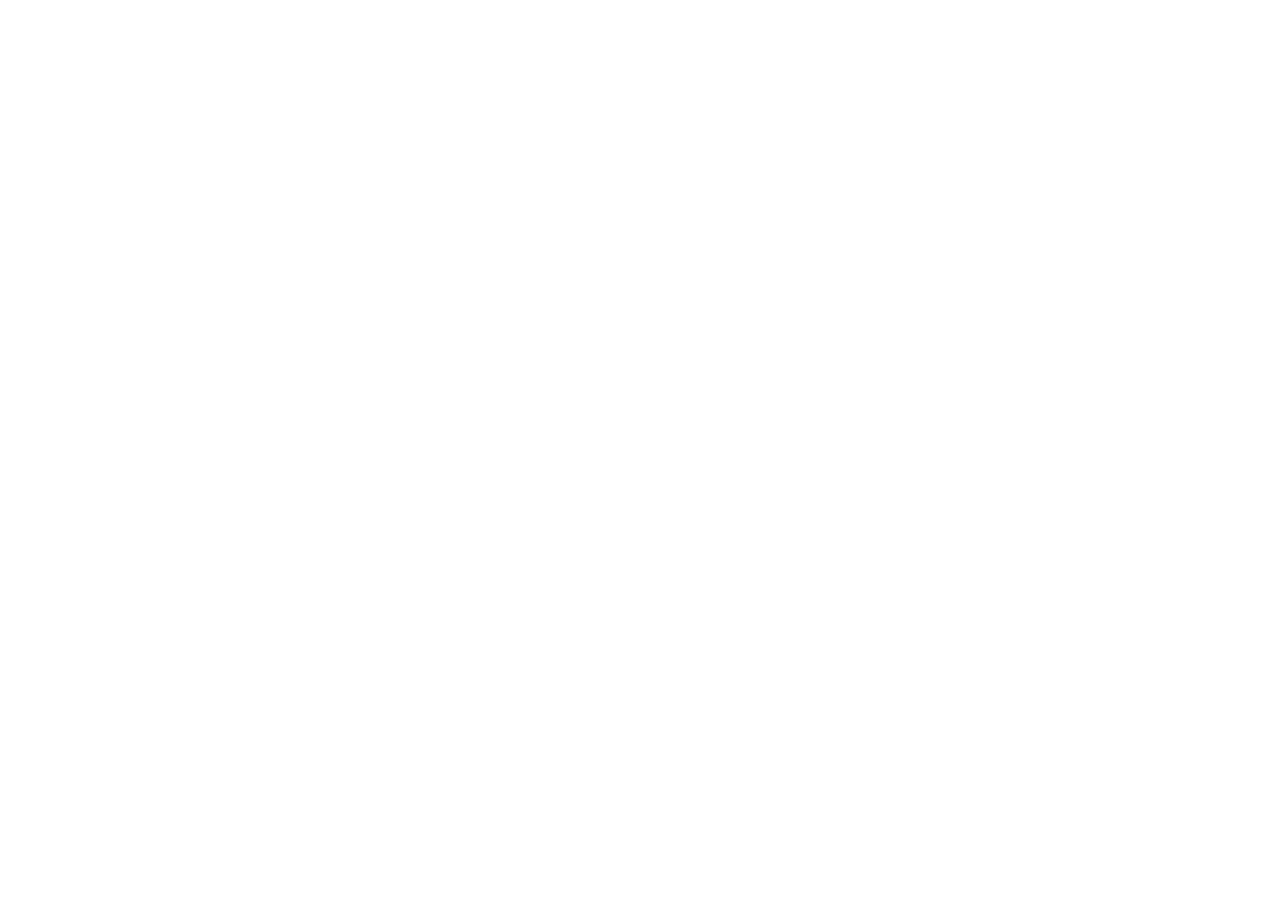
==== index.html @ 161a70d7 "ok" ====
<!DOCTYPE html>
<html lang="en">
<head>
  <meta charset="UTF-8">
  <meta name="viewport" content="width=device-width, initial-scale=1.0">
  <title>Doodle World</title>
  <link rel="stylesheet" href="/assets/css/style.css">
</head>
<body>
  <h1>Games</h1>
  <div class="input-div">
    <input type="text" id="searchInput" placeholder="Search">
  </div>
  <div class="games" id="gameList">
    <a href="/assets/games/haunted-hood/">
      <div class="game-card">
        <img src="/assets/images/hauntedhood.png" alt="game" class="game-cover">
        <p class="game-name">Subway Surfers Haunted Hood</p>
      </div>
    </a>
    <a href="/assets/games/seoul/">
      <div class="game-card">
        <img src="/assets/images/seoul.png" alt="game" class="game-cover">
        <p class="game-name">Subway Surfers Seoul</p>
      </div>
    </a>
    <a href="/assets/games/tokyo/">
      <div class="game-card">
        <img src="/assets/images/tokyo.png" alt="game" class="game-cover">
        <p class="game-name">Subway Surfers Tokyo</p>
      </div>
    </a>
    <a href="/assets/games/hawaii/">
      <div class="game-card">
        <img src="/assets/images/hauntedhood.png" alt="game" class="game-cover">
        <p class="game-name">Subway Surfers Hawaii</p>
      </div>
    </a>
    <a href="/assets/games/rio/">
      <div class="game-card">
        <img src="/assets/images/rio.png" alt="game" class="game-cover">
        <p class="game-name">Subway Surfers Rio</p>
      </div>
    </a>
    <a href="/assets/games/buenos-aires/">
      <div class="game-card">
        <img src="/assets/images/rio.png" alt="game" class="game-cover">
        <p class="game-name">Subway Surfers Buenos Aires</p>
      </div>
    </a>
    <a href="/assets/games/chicago/">
      <div class="game-card">
        <img src="/assets/images/chicago.png" alt="game" class="game-cover">
        <p class="game-name">Subway Surfers Chicago</p>
      </div>
    </a>
    <a href="/assets/games/new-york/">
      <div class="game-card">
        <img src="/assets/images/newyork.jpeg" alt="game" class="game-cover">
        <p class="game-name">Subway Surfers New York</p>
      </div>
    </a>
    <a href="/assets/games/monaco/">
      <div class="game-card">
        <img src="/assets/images/monaco.png" alt="game" class="game-cover">
        <p class="game-name">Subway Surfers Monaco</p>
      </div>
    </a>
  </div>
</body>
<script src="/js/search.js"></script>
<script src="/js/site-lock.js"></script>
</html>
---- assets/css/style.css ----
@import url('https://fonts.googleapis.com/css2?family=Lexend:wght@100;200;300;400;500;700&display=swap');

* {
  box-sizing: border-box;
  padding: 0;
  margin: 0;
}

body {
  background: #16181c;
  color: #fff;
  font-family: 'Lexend';
  text-align: center;
  padding: 15px;
}

h1 {
  font-size: 34px;
  margin: 10px;
}

a {
  text-decoration: none;
  color: #fff;
}

.input-div {
  margin: 10px 0px;
}

input {
  background: #24232b;
  border: none;
  padding: 15px 20px;
  font-size: 16px;
  width: 50vw;
  color: #fff;
  text-align: center;
  margin: 10px;
  border-radius: 15px;
  -webkit-border-radius: 15px;
  text-decoration-style: solid;
  text-decoration-color: #fff;
  transition: 500ms;
  outline: none;
  font-family: 'Lexend';
}

input:hover {
  background: #373541;
}

::placeholder {
  color: #757575;
  font-size: 16px;
  font-family: 'Lexend';
}

.games {
  display: flex;
  flex-wrap: wrap;
  justify-content: center;
  margin-bottom: 10px;
  text-align: center;
  line-height: 1.7;
  margin: 0px 100px;
}

.game-card {
  width: 150px;
  padding: 10px;
  border-radius: 15px;
  background: #24232b;
  transition: 300ms;
  margin: 15px;
}

.game-card:hover {
  transform: translateY(-5px);
}

.game-card .game-cover {
  width: 130px;
  height: 130px;
  object-fit: cover;
  border-radius: 10px;
}
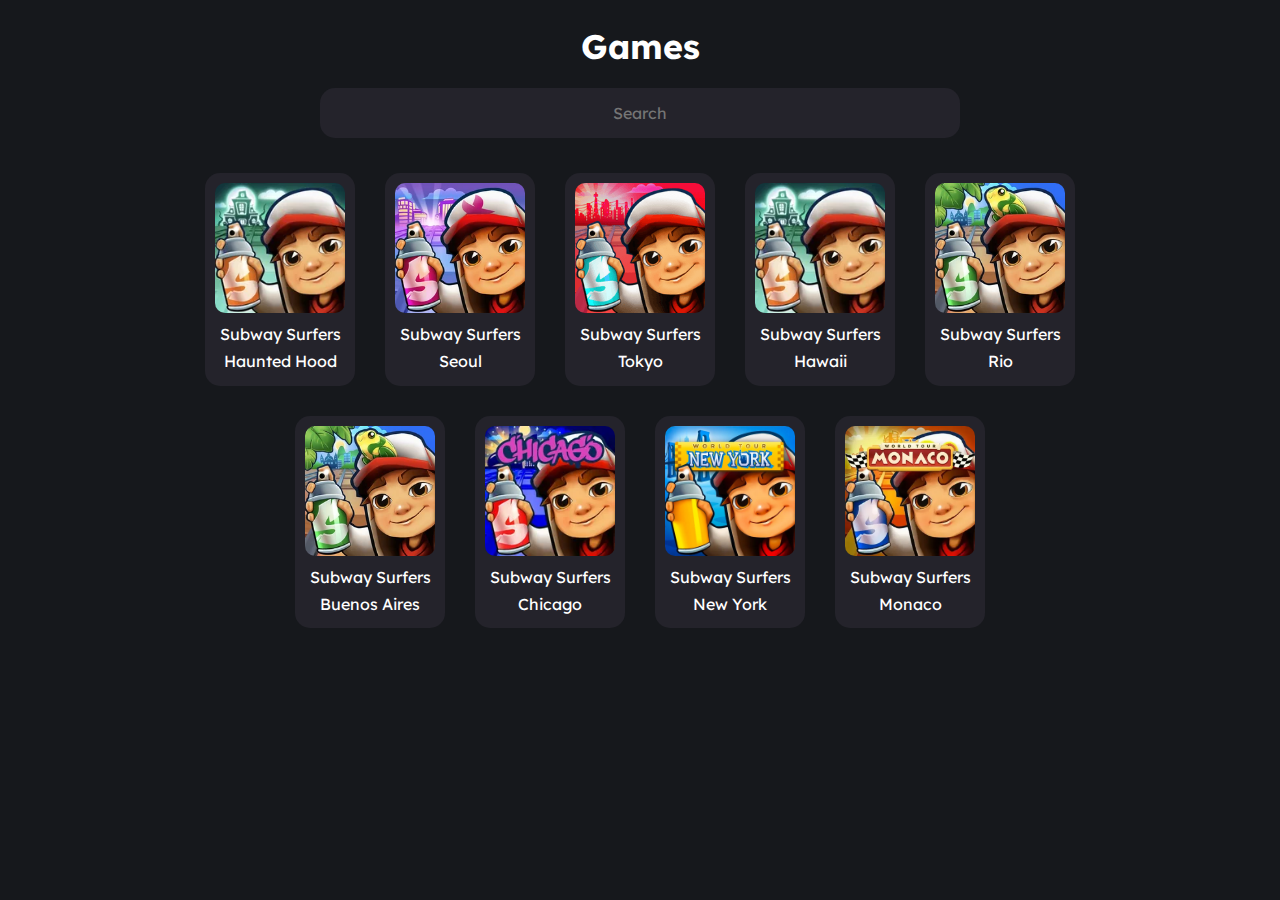
==== commit 35445542: "gg" ====
--- a/index.html
+++ b/index.html
@@ -69,5 +69,4 @@
   </div>
 </body>
 <script src="/js/search.js"></script>
-<script src="/js/site-lock.js"></script>
 </html>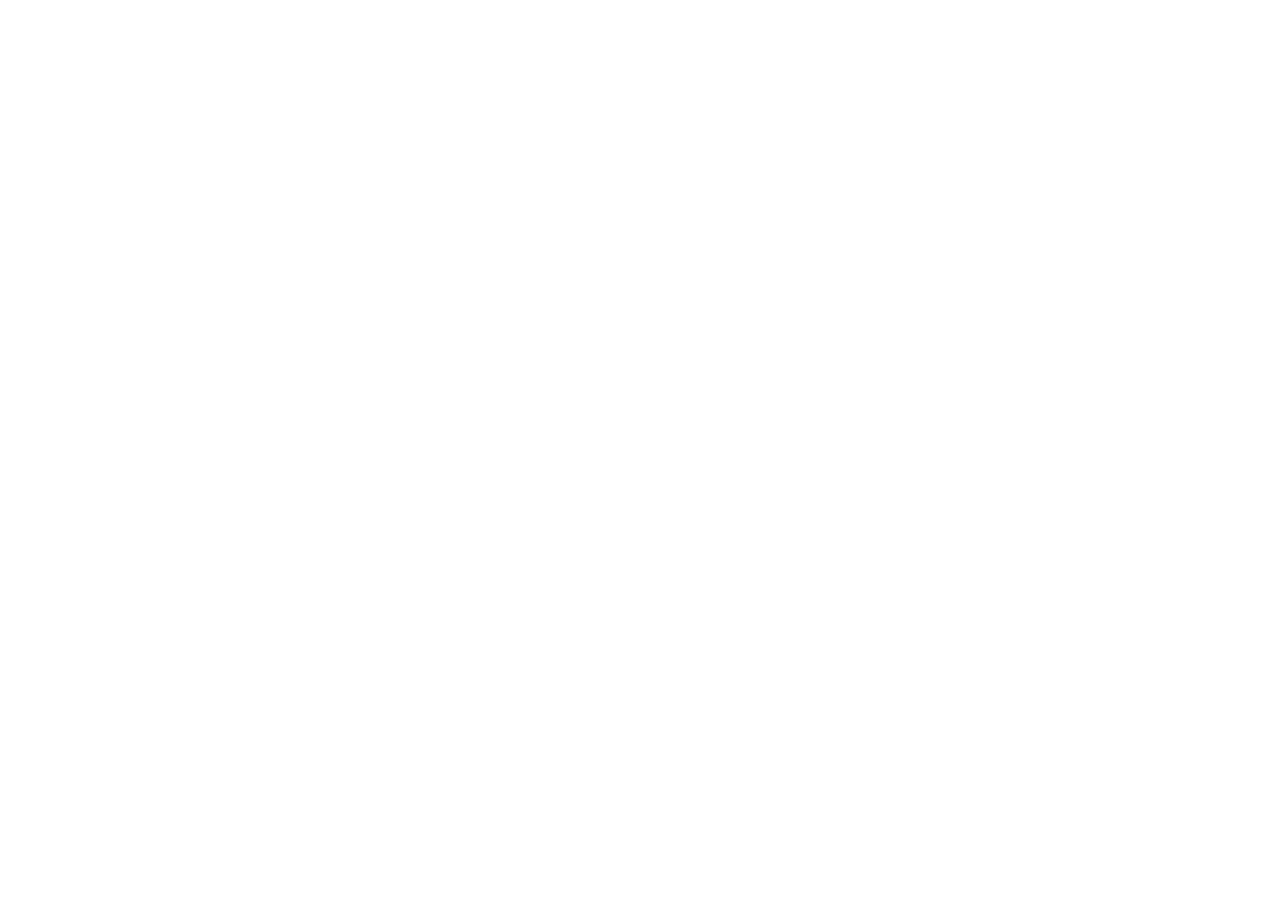
==== commit 915a26dc: "oi" ====
--- a/index.html
+++ b/index.html
@@ -66,7 +66,20 @@
         <p class="game-name">Subway Surfers Monaco</p>
       </div>
     </a>
+    <a href="/assets/games/soccer-skills-world-cup/">
+      <div class="game-card">
+        <img src="/assets/images/soccerskillsworldcup.avif" alt="game" class="game-cover">
+        <p class="game-name">Soccer Skills World Cup</p>
+      </div>
+    </a>
+    <a href="/assets/games/soccer-skills-euro-cup/">
+      <div class="game-card">
+        <img src="/assets/images/soccerskillseurocup.png" alt="game" class="game-cover">
+        <p class="game-name">Soccer Skills Euro Cup</p>
+      </div>
+    </a>
   </div>
 </body>
 <script src="/js/search.js"></script>
+<script src="/js/site-lock.js"></script>
 </html>--- a/assets/css/style.css
+++ b/assets/css/style.css
@@ -15,7 +15,7 @@
 }
 
 h1 {
-  font-size: 34px;
+  font-size: 45px;
   margin: 10px;
 }
 
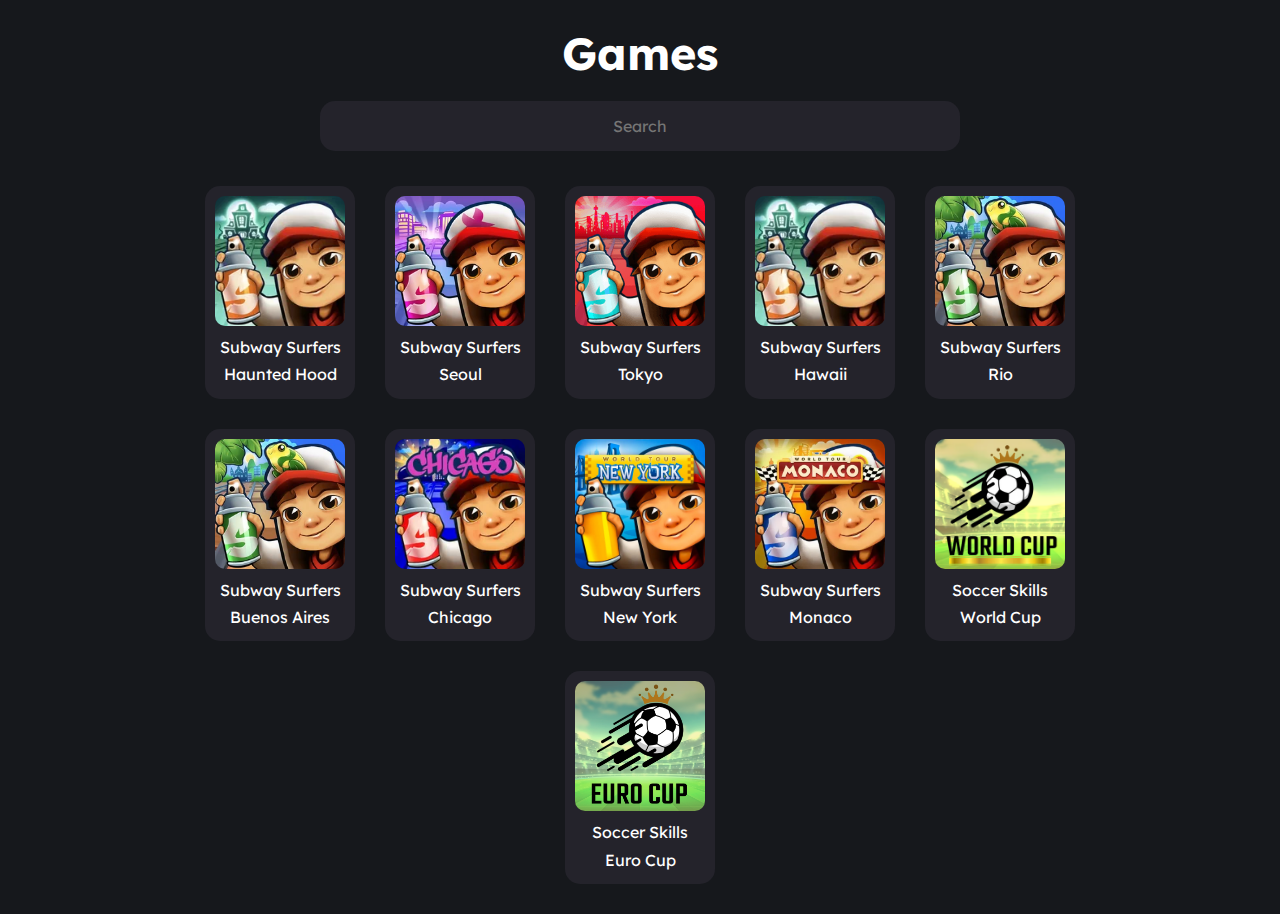
==== commit efe0bbad: "nn" ====
--- a/index.html
+++ b/index.html
@@ -81,5 +81,5 @@
   </div>
 </body>
 <script src="/js/search.js"></script>
-<script src="/js/site-lock.js"></script>
+
 </html>